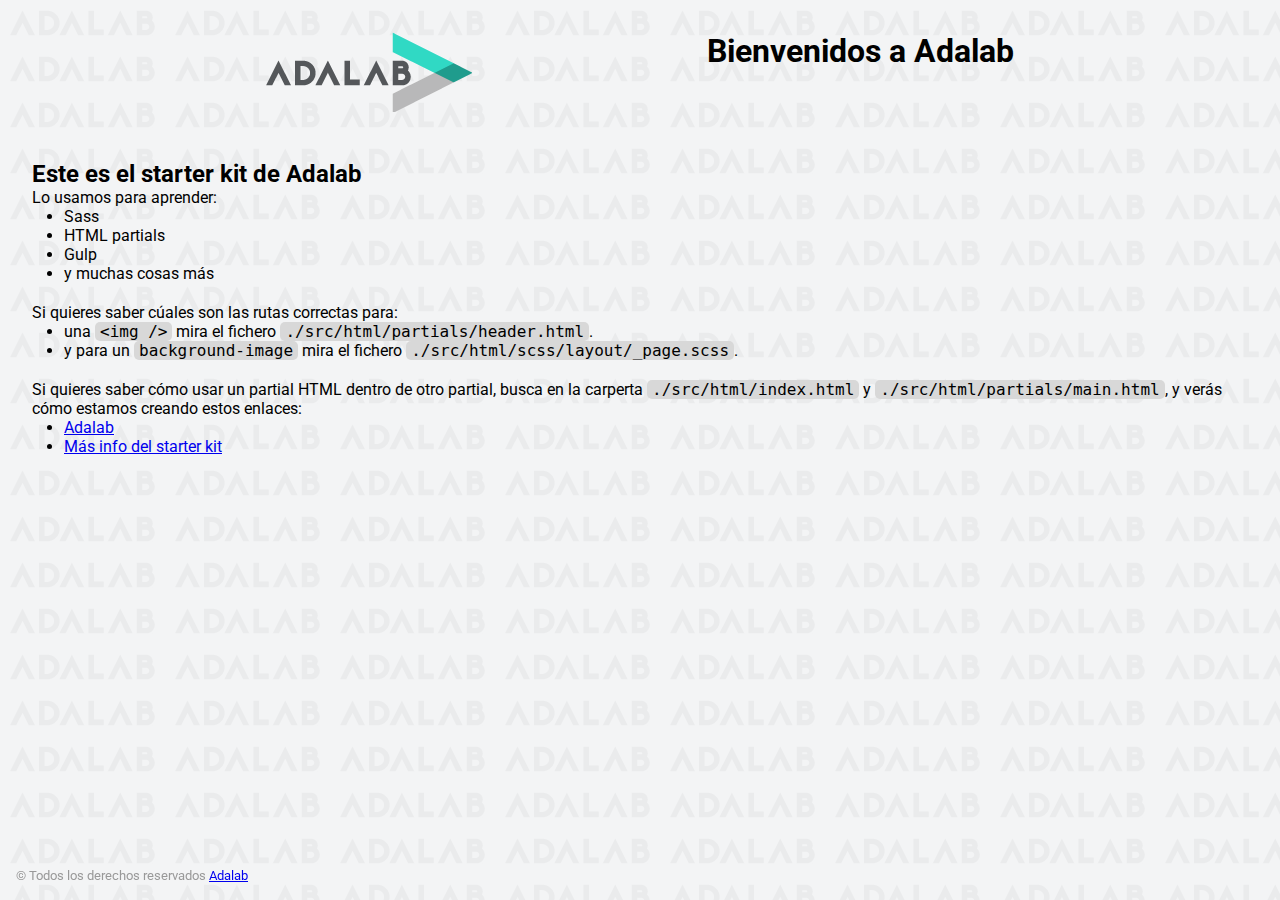
==== docs/index.html @ e3bce476 "¨firstcommit¨" ====
<!DOCTYPE html>
<html lang="es">
  <head>
    <meta charset="UTF-8" />
    <meta name="viewport" content="width=device-width, initial-scale=1" />
    <title>Adalab Web Starter Kit</title>
    <link href="https://fonts.googleapis.com/css?family=Roboto&display=swap" rel="stylesheet" />
    <link rel="stylesheet" href="./assets/css/main.css" />
    <link rel="icon" href="./assets/images/favicon.png" />
  </head>

  <body>
    <div class="page">
      <header class="page__header">
        <img src="./assets/images/logo-adalab.png" alt="Adalab">
        <h1>Bienvenidos a Adalab</h1>
      </header>

      <main class="page__main">
        <h2>Este es el starter kit de Adalab</h2>
        <p>Lo usamos para aprender:</p>
        <ul class="main__list">
          <li>Sass</li>
          <li>HTML partials</li>
          <li>Gulp</li>
          <li>y muchas cosas más</li>
        </ul>
        <p>Si quieres saber cúales son las rutas correctas para:</p>
        <ul class="main__list">
          <li>
            una <code class="code">&lt;img /&gt;</code> mira el fichero
            <code class="code">./src/html/partials/header.html</code>.
          </li>
          <li>
            y para un <code class="code">background-image</code> mira el fichero
            <code class="code">./src/html/scss/layout/_page.scss</code>.
          </li>
        </ul>
        <p>
          Si quieres saber cómo usar un partial HTML dentro de otro partial, busca en la carperta
          <code class="code">./src/html/index.html</code> y
          <code class="code">./src/html/partials/main.html</code>, y verás cómo estamos creando estos
          enlaces:
        </p>
        <ul class="main__list">
          <li>
            <a class="link__adalab" href="https://adalab.es">Adalab</a>

          </li>
          <li>
            <a class="" href="./more-info.html">Más info del starter kit</a>

          </li>
        </ul>
      </main>

      <footer class="page__footer">
        <small>
          &copy; Todos los derechos reservados
          <a class="link__adalab" href="https://adalab.es">Adalab</a>

        </small>
      </footer>

    </div>
    <script src="./assets/js/main.js"></script>
  </body>
</html>
---- docs/assets/css/main.css ----
*{box-sizing:border-box;margin:0;padding:0}.code{font-size:16px;background:#d8d8d8;padding:0 5px;border-radius:5px}.link__adalab:hover{background-color:#099d8d;color:#fff}.link__github:hover{background-color:#CCC;color:#000}body{padding:2rem;height:100vh;background-image:url("../images/bg-adalab.png");background-color:#f3f4f5;font-family:"Roboto",sans-serif}.page__header{display:flex;justify-content:space-evenly;margin-bottom:3rem}.page__footer{position:fixed;left:0;bottom:0;width:100vw;padding:1rem;color:#999}.main__list{padding-left:2rem;padding-bottom:20px}
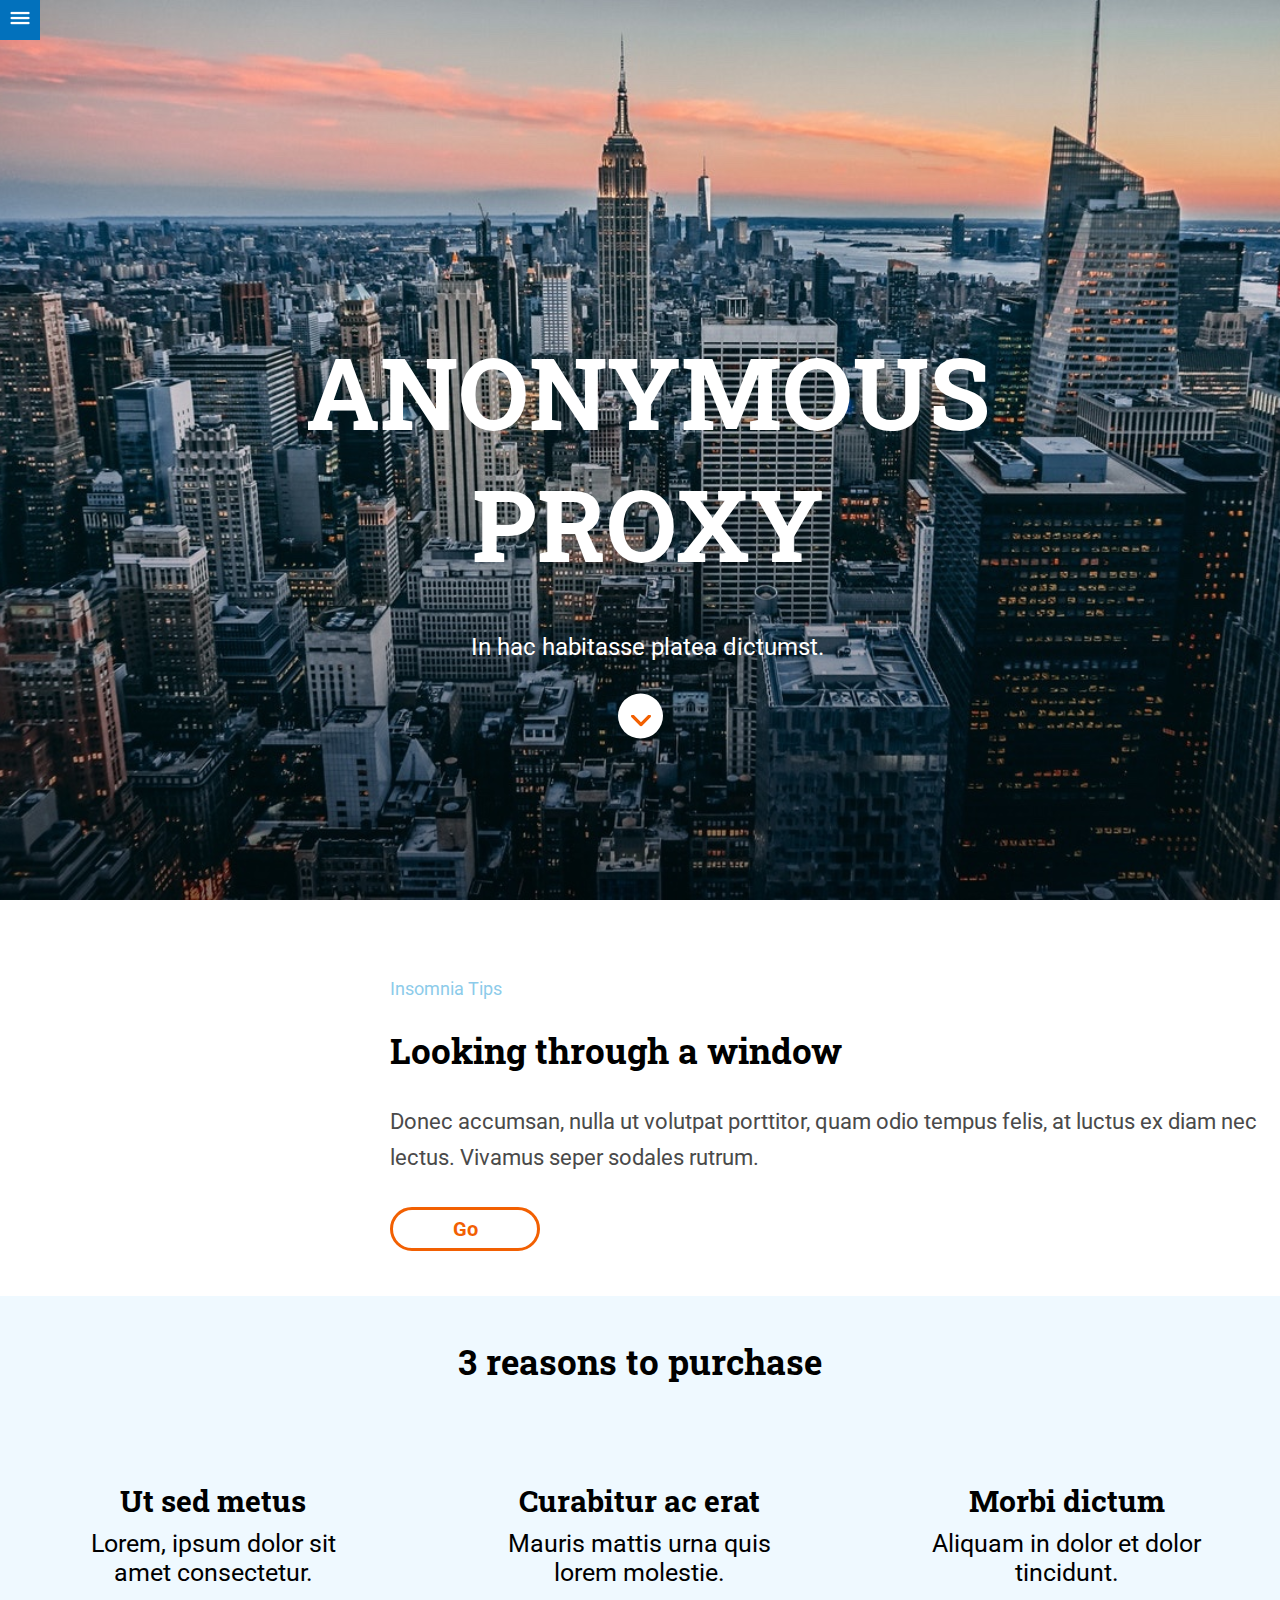
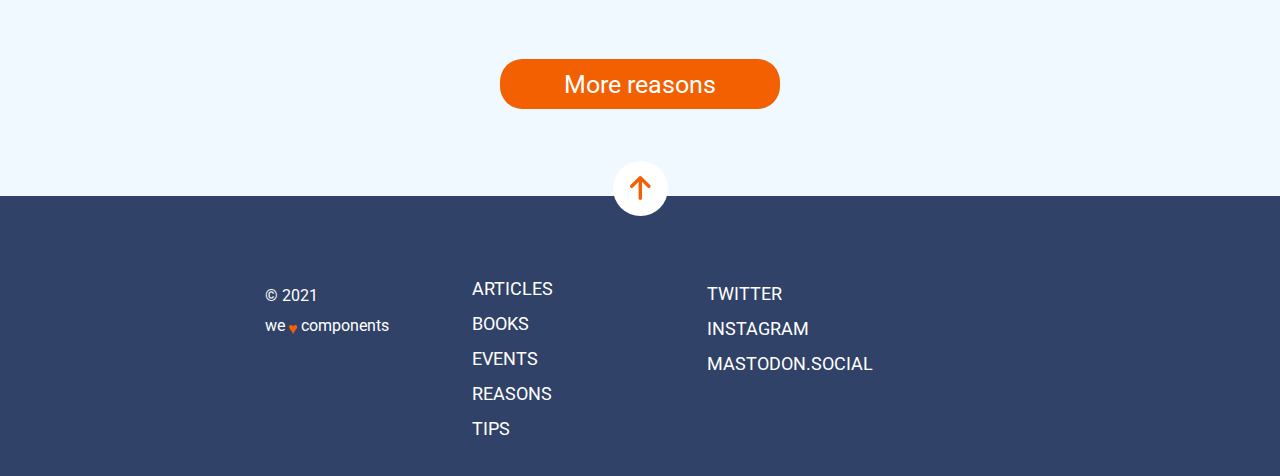
==== commit cbaf7a1a: "¨update¨" ====
--- a/docs/index.html
+++ b/docs/index.html
@@ -3,66 +3,90 @@
   <head>
     <meta charset="UTF-8" />
     <meta name="viewport" content="width=device-width, initial-scale=1" />
-    <title>Adalab Web Starter Kit</title>
-    <link href="https://fonts.googleapis.com/css?family=Roboto&display=swap" rel="stylesheet" />
+    <title>Anonymus proxy</title>
+    <link
+      href="https://fonts.googleapis.com/css2?family=Open+Sans:wght@300&family=Roboto+Slab:wght@700&family=Roboto:wght@100&family=Rubik:wght@300&display=swap"
+      rel="stylesheet"
+    />
+    <link
+      href="https://fonts.googleapis.com/css?family=Roboto&display=swap"
+      rel="stylesheet"
+    />
     <link rel="stylesheet" href="./assets/css/main.css" />
-    <link rel="icon" href="./assets/images/favicon.png" />
   </head>
 
   <body>
-    <div class="page">
-      <header class="page__header">
-        <img src="./assets/images/logo-adalab.png" alt="Adalab">
-        <h1>Bienvenidos a Adalab</h1>
-      </header>
+    <header>
+        <nav class="icon">
+              <a class="icon__link" href="https://adalab.es/"><img class="icon__image" src="./assets/images/menu-icon.png" alt="Adalab website"></a>
+              </a>
+          </nav>
+
+          
+      <a id="header"><div class="hero"></a>
+          <h1 class="hero__title" >ANONYMOUS PROXY</h1>
+          <p class="hero__title--text">In hac habitasse platea dictumst.</p>
+          <a class="arrowdown" href="#reasons"><img class="arrowdown__image" src="./assets/images/ico-scroll-down.svg" alt="reasons"></a>
+      </div>
 
-      <main class="page__main">
-        <h2>Este es el starter kit de Adalab</h2>
-        <p>Lo usamos para aprender:</p>
-        <ul class="main__list">
-          <li>Sass</li>
-          <li>HTML partials</li>
-          <li>Gulp</li>
-          <li>y muchas cosas más</li>
-        </ul>
-        <p>Si quieres saber cúales son las rutas correctas para:</p>
-        <ul class="main__list">
-          <li>
-            una <code class="code">&lt;img /&gt;</code> mira el fichero
-            <code class="code">./src/html/partials/header.html</code>.
-          </li>
-          <li>
-            y para un <code class="code">background-image</code> mira el fichero
-            <code class="code">./src/html/scss/layout/_page.scss</code>.
-          </li>
-        </ul>
-        <p>
-          Si quieres saber cómo usar un partial HTML dentro de otro partial, busca en la carperta
-          <code class="code">./src/html/index.html</code> y
-          <code class="code">./src/html/partials/main.html</code>, y verás cómo estamos creando estos
-          enlaces:
+    </header>
+    <main>
+      <section class="tips">
+        <smal class="tips__small">Insomnia Tips</smal>
+        <h2 class="tips__title">Looking through a window</h2>
+        <p class="tips__title--text">
+          Donec accumsan, nulla ut volutpat porttitor, quam odio tempus felis, at
+          luctus ex diam nec lectus. Vivamus seper sodales rutrum.
         </p>
-        <ul class="main__list">
-          <li>
-            <a class="link__adalab" href="https://adalab.es">Adalab</a>
+        <a class="Gobutton" href="./reasons.html">Go</a>
+      </section>
 
-          </li>
-          <li>
-            <a class="" href="./more-info.html">Más info del starter kit</a>
+      
+      <a id="reasons"><section class="reasons"></a>
+        <h2 class="reasons__title">3 reasons to purchase</h2>
+        <div class="reasons__item1">
+          <h3 class="reasonsname">Ut sed metus</h3>
+          <p class="reasonstext">Lorem, ipsum dolor sit amet consectetur.</p>
+        </div>
+        <div class="reasons__item2">
+          <h3 class="reasonsname">Curabitur ac erat</h3>
+          <p class="reasonstext">Mauris mattis urna quis lorem molestie.</p>
+        </div>
+        <div class="reasons__item3">
+          <h3 class="reasonsname">Morbi dictum</h3>
+          <p class="reasonstext">Aliquam in dolor et dolor tincidunt.</p>
+        </div>
+        <div class="reasons__item4">
+          <button class="reasonsbutton">More reasons</button>
+        </div>
+      </section>
 
-          </li>
-        </ul>
-      </main>
+    </main>
+    <footer class="footer">
+      <a class="arrowup" href="#header"><img src="./assets/images/ico-arrow.svg" alt="arrow up"></a>
+      <section class="nav">
+      <nav class="firstbox">
+          <ul>
+              <li><a class="firstbox__link" href="https://adalab.es/">Articles</a></li>
+              <li ><a class="firstbox__link" href="https://adalab.es/">Books</a></li>
+              <li ><a class="firstbox__link" href="https://adalab.es/"> Events</a></li>
+              <li ><a class="firstbox__link" href="https://adalab.es/">Reasons</a></li>
+              <li ><a class="firstbox__link"href="https://adalab.es/">Tips</a></li>
+          </ul>
+          </nav>
+          <nav class="secondbox">
+
+          <ul >
+              <li ><a class="secondbox__link" href="https://adalab.es/">Twitter</a></li>
+              <li ><a class="secondbox__link" href="https://adalab.es/">Instagram</a></li>
+              <li ><a class="secondbox__link" href="https://adalab.es/">Mastodon.social</a></li>
+          </ul>
+      </nav>
+      </section>
+      <section class="small">
+      <small class="small__year">&copy; 2021</small>
+      <smal class="small__components">we <span class="small__components--heart">&hearts;</span>components</small>
 
-      <footer class="page__footer">
-        <small>
-          &copy; Todos los derechos reservados
-          <a class="link__adalab" href="https://adalab.es">Adalab</a>
-
-        </small>
-      </footer>
-
-    </div>
-    <script src="./assets/js/main.js"></script>
+    </footer>
   </body>
 </html>
--- a/docs/assets/css/main.css
+++ b/docs/assets/css/main.css
@@ -1 +1 @@
-*{box-sizing:border-box;margin:0;padding:0}.code{font-size:16px;background:#d8d8d8;padding:0 5px;border-radius:5px}.link__adalab:hover{background-color:#099d8d;color:#fff}.link__github:hover{background-color:#CCC;color:#000}body{padding:2rem;height:100vh;background-image:url("../images/bg-adalab.png");background-color:#f3f4f5;font-family:"Roboto",sans-serif}.page__header{display:flex;justify-content:space-evenly;margin-bottom:3rem}.page__footer{position:fixed;left:0;bottom:0;width:100vw;padding:1rem;color:#999}.main__list{padding-left:2rem;padding-bottom:20px}
+*{box-sizing:border-box;margin:0;padding:0;font-family:"Roboto",sans-serif;list-style-type:none}.icon{display:flex;flex-direction:column;align-items:center;justify-content:center;position:fixed;background-color:#0271bc;width:40px;height:40px}.icon__image{width:22px;height:20px}.hero{height:100vh;width:100%;background-image:url(../images/cover.jpg);background-size:cover;background-position:center;display:flex;flex-direction:column;align-items:center;text-align:center;justify-content:center}@media (min-width: 768px){.hero{background-blend-mode:multiply}}.hero__title{font-family:"Roboto Slab",serif;font-size:42px;width:290px;height:110px;font-weight:bold;margin:240px 0 10px 15px;color:#fff}@media (min-width: 768px){.hero__title{width:690px;height:212px;align-items:center;font-size:80px;margin-top:500px;transform:translateY(-80%)}}@media (min-width: 768px) and (min-width: 1200px){.hero__title{font-size:100px}}.hero__title--text{width:290px;height:21px;margin:10px 0 45px 15px;font-family:"Roboto",sans-serif;font-size:16px;color:#fff;align-items:center}@media (min-width: 768px){.hero__title--text{width:360px;height:32px;font-size:24px;transform:translateY(-550%)}}@media (min-width: 768px) and (min-width: 1200px){.hero__title--text{margin-top:70px}}.arrowdown{align-items:center;background-color:#fff;width:45px;height:45px;border-radius:50%;padding:18px 12px 15.3px 13px}@media (min-width: 768px){.arrowdown{transform:translateY(-400%)}}@media (min-width: 768px) and (min-width: 1200px){.arrowdown{transform:translateY(-370%)}}.tips{width:100%;align-items:center;padding:30px 15px 45px}@media all and (min-width: 678px){.tips{padding-left:50px}}@media all and (min-width: 1200px){.tips{padding-left:390px;padding-top:70px}}.tips__small{color:#8ccbea;width:90px;height:30px;margin:0 200px 1px 0;font-family:"Roboto",sans-serif;font-size:14px;line-height:2.14}@media all and (min-width: 1200px){.tips__small{font-size:18px}}.tips__title{margin:1px 0 15px;font-family:"Roboto Slab", serif;font-size:25px;font-weight:bold;line-height:1.25;color:#000;width:280px;height:60px}@media all and (min-width: 678px){.tips__title{width:400px;font-size:30px;margin-top:20px}}@media all and (min-width: 1200px){.tips__title{width:500px;font-size:35px}}.tips__title--text{font-size:"Roboto",sans-serif;font-size:18px;line-height:1.67;color:#4a4a4a}@media all and (min-width: 1200px){.tips__title--text{width:900px;font-size:22px}}.Gobutton{display:flex;flex-direction:column;justify-content:center;align-items:center;text-decoration:none;color:#f26002;border:2px solid #f26002;width:80px;height:40px;margin:30px 214px 0 0;padding:0 25px 0 26px;border-radius:40.5px;font-weight:bold;transition:all ease 3s}@media all and (min-width: 1200px){.Gobutton{width:150px;height:44px;border:3px solid #f26002;font-size:20px}}.Gobutton:hover{background-color:#f26002;color:#fff}.reasons{width:100%;height:700px;background-color:#eff9ff;font-family:"Roboto Slab", serif;display:grid;text-align:center;grid-template-columns:1fr;grid-template-rows:1fr 1fr 1fr 1fr 1fr}@media all and (min-width: 768px){.reasons{width:100%;height:400px;grid-template-columns:1fr 1fr 1fr;grid-template-rows:1fr 1fr 1fr}}@media all and (min-width: 768px) and (min-width: 1200px){.reasons{height:500px}}.reasons__title{font-family:"Roboto Slab",serif;margin-top:50px;font-size:24px;line-height:30px;grid-row:1/2}@media all and (min-width: 768px){.reasons__title{font-size:26px;grid-column:2/3;grid-row:1/4}}@media all and (min-width: 768px) and (min-width: 1200px){.reasons__title{font-size:35px}}.reasons__item1{font-family:"Roboto Slab",serif;grid-row:2/3}@media all and (min-width: 768px){.reasons__item1{grid-column:1/2;grid-row:2/3}}.reasons__item2{font-family:"Roboto Slab",serif;grid-row:3/4}@media all and (min-width: 768px){.reasons__item2{grid-column:2/3;grid-row:2/3}}.reasons__item3{font-family:"Roboto Slab",serif;grid-row:4/5}@media all and (min-width: 768px){.reasons__item3{grid-column:3/3;grid-row:2/3}}.reasons__item4{font-family:"Roboto Slab",serif;grid-row:5/6}@media all and (min-width: 768px){.reasons__item4{grid-column:2/3;grid-row:3/4}}.reasonsname{font-family:"Roboto Slab",serif;font-size:18px;margin:18px}@media all and (min-width: 768px){.reasonsname{height:30px;align-items:center;font-size:24px}}@media all and (min-width: 768px) and (min-width: 1200px){.reasonsname{font-size:30px}}.reasonstext{width:200px;font-family:"Roboto",sans-serif;font-size:18px;margin-bottom:40px;margin:auto}@media all and (min-width: 1200px){.reasonstext{width:300px;font-size:25px}}.reasonsbutton{background-color:#f26002;border:none;color:#fff;font-size:20px;width:184px;height:45px;margin:45px 53px 0;padding:0 29.5px 0 30.5px;border-radius:22.5px;transform:translateY(-30px);transition:all ease 1s}@media all and (min-width: 1200px){.reasonsbutton{width:280px;height:50px;font-size:25px;transform:translateY(-15px)}}.reasonsbutton:hover{background-color:#304268;color:#fff}.footer{height:465px;width:100%;background-color:#304268}@media all and (min-width: 768px){.footer{height:280px}}.arrowup{background-color:white;width:45px;height:45px;border-radius:50%;display:flex;justify-content:center;align-items:center;margin:auto;transform:translateY(-20px)}@media all and (min-width: 1200px){.arrowup{width:55px;height:55px;transform:translateY(-35px)}}.nav{display:flex;flex-direction:column}@media all and (min-width: 768px){.nav{padding-top:20px;display:flex;flex-direction:row;justify-content:flex-end}}.firstbox__link{display:flex;flex-direction:column;align-items:center;padding:7px;color:#fff;text-decoration:none;text-transform:uppercase}@media all and (min-width: 768px){.firstbox__link{display:inline-flex;align-items:center;transform:translateX(-170px);margin-right:90px}}@media all and (min-width: 768px) and (min-width: 1200px){.firstbox__link{transform:translate(-450px);font-size:18px}}.secondbox{display:flex;justify-content:center;align-items:center;margin-top:30px}@media all and (min-width: 768px){.secondbox{margin-top:-60px}}.secondbox__link{display:flex;flex-direction:column;align-items:center;padding:7px;color:#fff;text-decoration:none;text-transform:uppercase}@media all and (min-width: 768px){.secondbox__link{display:inline-flex;align-items:center;transform:translateX(-80px)}}@media all and (min-width: 768px) and (min-width: 1200px){.secondbox__link{transform:translateX(-400px);font-size:18px}}.small{display:flex;flex-direction:column;justify-content:center;align-items:center;margin-top:70px}@media all and (min-width: 768px){.small{transform:translateY(-230px);margin-right:560px}}.small__year{font-size:14px;width:290px;height:30px;text-align:center;color:#fff;font-size:14px}@media all and (min-width: 768px){.small__year{display:flex;padding-left:50px;font-size:16px}}.small__components{color:#fff;text-align:center;font-size:14px;width:290px;height:30px}@media all and (min-width: 768px){.small__components{display:flex;padding-left:50px;font-size:16px}}.small__components--heart{padding:3px;color:#f26002}
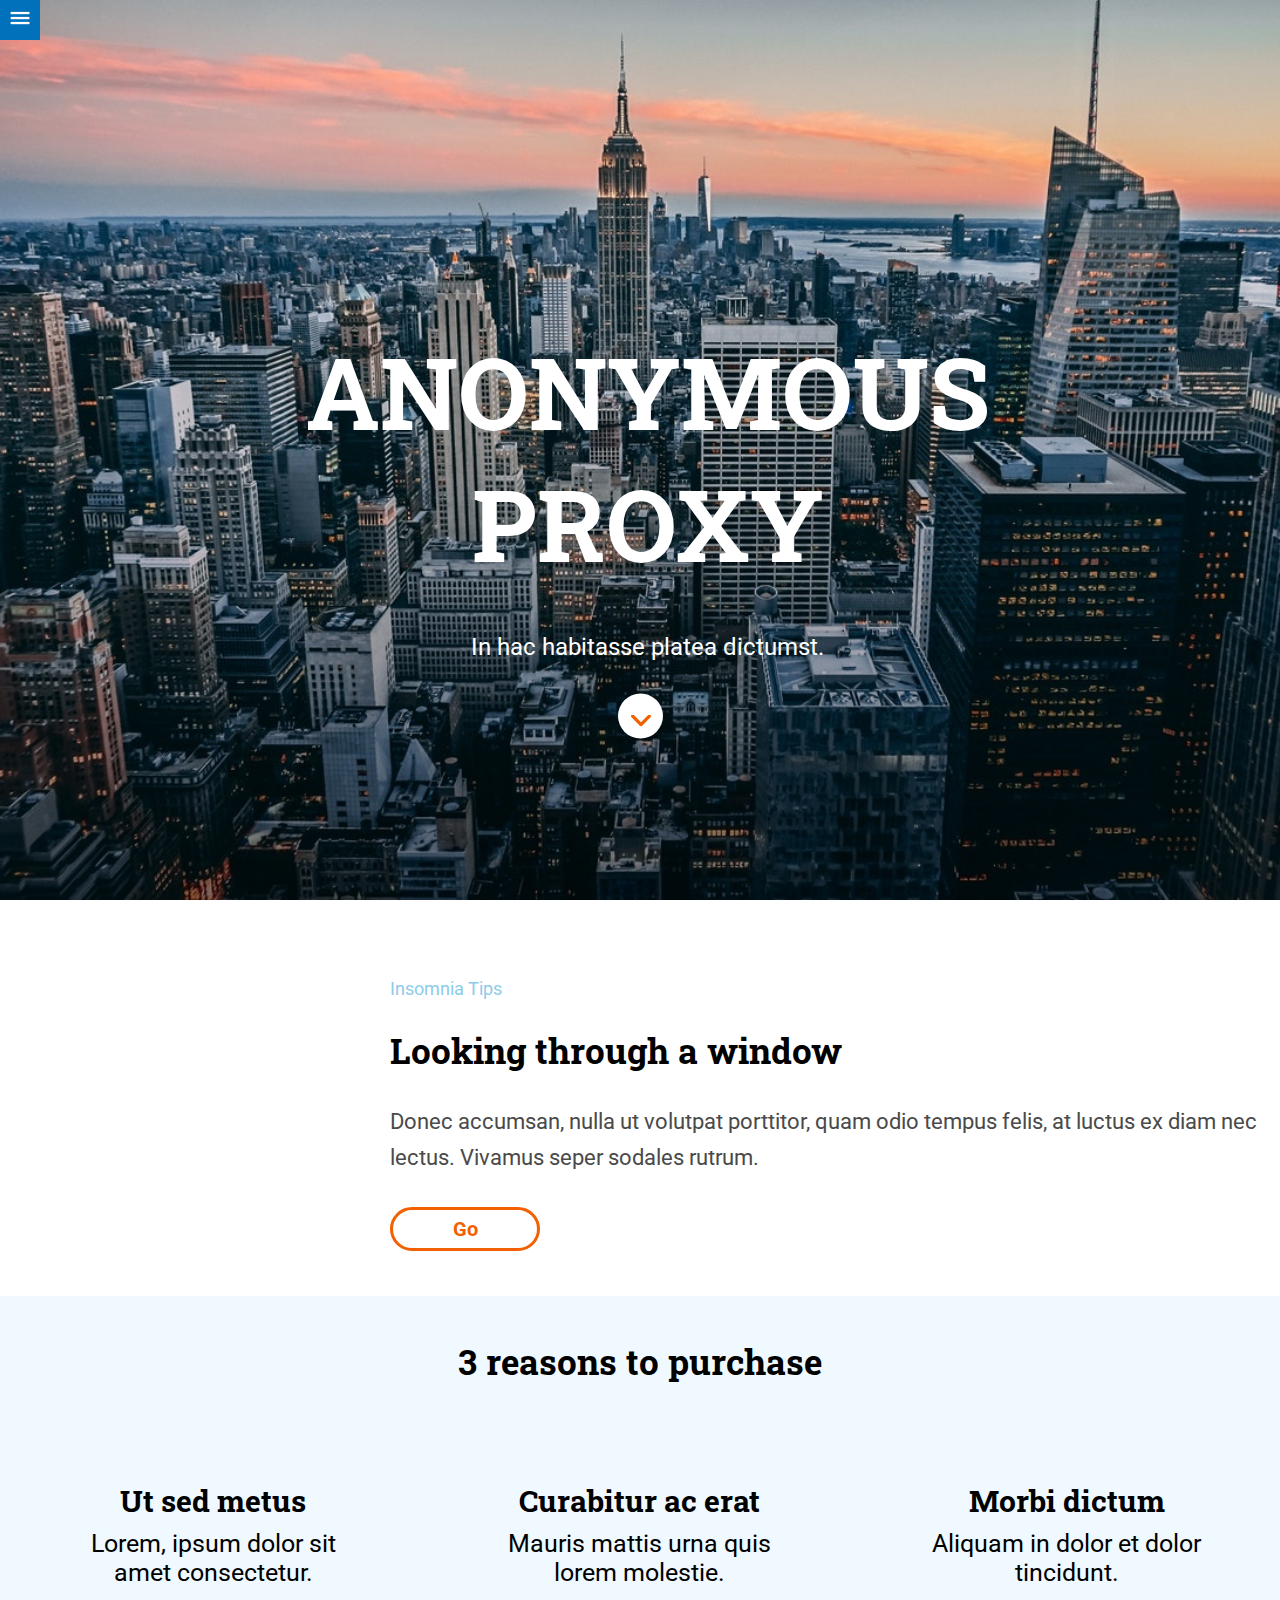
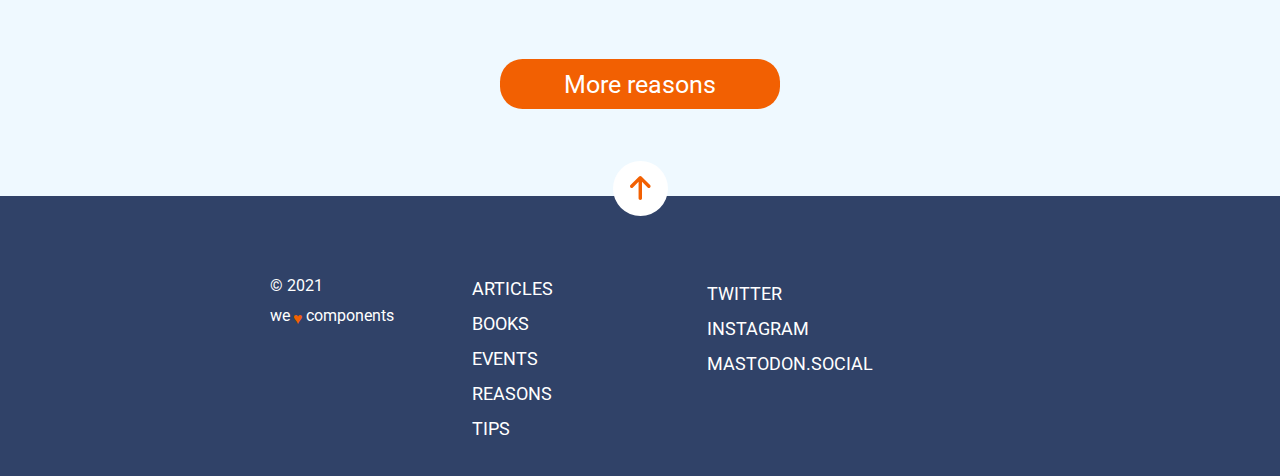
==== commit 5a0820de: "final" ====
--- a/docs/index.html
+++ b/docs/index.html
@@ -63,7 +63,7 @@
 
     </main>
     <footer class="footer">
-      <a class="arrowup" href="#header"><img src="./assets/images/ico-arrow.svg" alt="arrow up"></a>
+      <a class="footer__arrowup" href="#header"><img src="./assets/images/ico-arrow.svg" alt="arrow up"></a>
       <section class="nav">
       <nav class="firstbox">
           <ul>
--- a/docs/assets/css/main.css
+++ b/docs/assets/css/main.css
@@ -1 +1 @@
-*{box-sizing:border-box;margin:0;padding:0;font-family:"Roboto",sans-serif;list-style-type:none}.icon{display:flex;flex-direction:column;align-items:center;justify-content:center;position:fixed;background-color:#0271bc;width:40px;height:40px}.icon__image{width:22px;height:20px}.hero{height:100vh;width:100%;background-image:url(../images/cover.jpg);background-size:cover;background-position:center;display:flex;flex-direction:column;align-items:center;text-align:center;justify-content:center}@media (min-width: 768px){.hero{background-blend-mode:multiply}}.hero__title{font-family:"Roboto Slab",serif;font-size:42px;width:290px;height:110px;font-weight:bold;margin:240px 0 10px 15px;color:#fff}@media (min-width: 768px){.hero__title{width:690px;height:212px;align-items:center;font-size:80px;margin-top:500px;transform:translateY(-80%)}}@media (min-width: 768px) and (min-width: 1200px){.hero__title{font-size:100px}}.hero__title--text{width:290px;height:21px;margin:10px 0 45px 15px;font-family:"Roboto",sans-serif;font-size:16px;color:#fff;align-items:center}@media (min-width: 768px){.hero__title--text{width:360px;height:32px;font-size:24px;transform:translateY(-550%)}}@media (min-width: 768px) and (min-width: 1200px){.hero__title--text{margin-top:70px}}.arrowdown{align-items:center;background-color:#fff;width:45px;height:45px;border-radius:50%;padding:18px 12px 15.3px 13px}@media (min-width: 768px){.arrowdown{transform:translateY(-400%)}}@media (min-width: 768px) and (min-width: 1200px){.arrowdown{transform:translateY(-370%)}}.tips{width:100%;align-items:center;padding:30px 15px 45px}@media all and (min-width: 678px){.tips{padding-left:50px}}@media all and (min-width: 1200px){.tips{padding-left:390px;padding-top:70px}}.tips__small{color:#8ccbea;width:90px;height:30px;margin:0 200px 1px 0;font-family:"Roboto",sans-serif;font-size:14px;line-height:2.14}@media all and (min-width: 1200px){.tips__small{font-size:18px}}.tips__title{margin:1px 0 15px;font-family:"Roboto Slab", serif;font-size:25px;font-weight:bold;line-height:1.25;color:#000;width:280px;height:60px}@media all and (min-width: 678px){.tips__title{width:400px;font-size:30px;margin-top:20px}}@media all and (min-width: 1200px){.tips__title{width:500px;font-size:35px}}.tips__title--text{font-size:"Roboto",sans-serif;font-size:18px;line-height:1.67;color:#4a4a4a}@media all and (min-width: 1200px){.tips__title--text{width:900px;font-size:22px}}.Gobutton{display:flex;flex-direction:column;justify-content:center;align-items:center;text-decoration:none;color:#f26002;border:2px solid #f26002;width:80px;height:40px;margin:30px 214px 0 0;padding:0 25px 0 26px;border-radius:40.5px;font-weight:bold;transition:all ease 3s}@media all and (min-width: 1200px){.Gobutton{width:150px;height:44px;border:3px solid #f26002;font-size:20px}}.Gobutton:hover{background-color:#f26002;color:#fff}.reasons{width:100%;height:700px;background-color:#eff9ff;font-family:"Roboto Slab", serif;display:grid;text-align:center;grid-template-columns:1fr;grid-template-rows:1fr 1fr 1fr 1fr 1fr}@media all and (min-width: 768px){.reasons{width:100%;height:400px;grid-template-columns:1fr 1fr 1fr;grid-template-rows:1fr 1fr 1fr}}@media all and (min-width: 768px) and (min-width: 1200px){.reasons{height:500px}}.reasons__title{font-family:"Roboto Slab",serif;margin-top:50px;font-size:24px;line-height:30px;grid-row:1/2}@media all and (min-width: 768px){.reasons__title{font-size:26px;grid-column:2/3;grid-row:1/4}}@media all and (min-width: 768px) and (min-width: 1200px){.reasons__title{font-size:35px}}.reasons__item1{font-family:"Roboto Slab",serif;grid-row:2/3}@media all and (min-width: 768px){.reasons__item1{grid-column:1/2;grid-row:2/3}}.reasons__item2{font-family:"Roboto Slab",serif;grid-row:3/4}@media all and (min-width: 768px){.reasons__item2{grid-column:2/3;grid-row:2/3}}.reasons__item3{font-family:"Roboto Slab",serif;grid-row:4/5}@media all and (min-width: 768px){.reasons__item3{grid-column:3/3;grid-row:2/3}}.reasons__item4{font-family:"Roboto Slab",serif;grid-row:5/6}@media all and (min-width: 768px){.reasons__item4{grid-column:2/3;grid-row:3/4}}.reasonsname{font-family:"Roboto Slab",serif;font-size:18px;margin:18px}@media all and (min-width: 768px){.reasonsname{height:30px;align-items:center;font-size:24px}}@media all and (min-width: 768px) and (min-width: 1200px){.reasonsname{font-size:30px}}.reasonstext{width:200px;font-family:"Roboto",sans-serif;font-size:18px;margin-bottom:40px;margin:auto}@media all and (min-width: 1200px){.reasonstext{width:300px;font-size:25px}}.reasonsbutton{background-color:#f26002;border:none;color:#fff;font-size:20px;width:184px;height:45px;margin:45px 53px 0;padding:0 29.5px 0 30.5px;border-radius:22.5px;transform:translateY(-30px);transition:all ease 1s}@media all and (min-width: 1200px){.reasonsbutton{width:280px;height:50px;font-size:25px;transform:translateY(-15px)}}.reasonsbutton:hover{background-color:#304268;color:#fff}.footer{height:465px;width:100%;background-color:#304268}@media all and (min-width: 768px){.footer{height:280px}}.arrowup{background-color:white;width:45px;height:45px;border-radius:50%;display:flex;justify-content:center;align-items:center;margin:auto;transform:translateY(-20px)}@media all and (min-width: 1200px){.arrowup{width:55px;height:55px;transform:translateY(-35px)}}.nav{display:flex;flex-direction:column}@media all and (min-width: 768px){.nav{padding-top:20px;display:flex;flex-direction:row;justify-content:flex-end}}.firstbox__link{display:flex;flex-direction:column;align-items:center;padding:7px;color:#fff;text-decoration:none;text-transform:uppercase}@media all and (min-width: 768px){.firstbox__link{display:inline-flex;align-items:center;transform:translateX(-170px);margin-right:90px}}@media all and (min-width: 768px) and (min-width: 1200px){.firstbox__link{transform:translate(-450px);font-size:18px}}.secondbox{display:flex;justify-content:center;align-items:center;margin-top:30px}@media all and (min-width: 768px){.secondbox{margin-top:-60px}}.secondbox__link{display:flex;flex-direction:column;align-items:center;padding:7px;color:#fff;text-decoration:none;text-transform:uppercase}@media all and (min-width: 768px){.secondbox__link{display:inline-flex;align-items:center;transform:translateX(-80px)}}@media all and (min-width: 768px) and (min-width: 1200px){.secondbox__link{transform:translateX(-400px);font-size:18px}}.small{display:flex;flex-direction:column;justify-content:center;align-items:center;margin-top:70px}@media all and (min-width: 768px){.small{transform:translateY(-230px);margin-right:560px}}.small__year{font-size:14px;width:290px;height:30px;text-align:center;color:#fff;font-size:14px}@media all and (min-width: 768px){.small__year{display:flex;padding-left:50px;font-size:16px}}.small__components{color:#fff;text-align:center;font-size:14px;width:290px;height:30px}@media all and (min-width: 768px){.small__components{display:flex;padding-left:50px;font-size:16px}}.small__components--heart{padding:3px;color:#f26002}
+*{box-sizing:border-box;margin:0;padding:0;font-family:"Roboto",sans-serif;list-style-type:none}.icon{display:flex;flex-direction:column;align-items:center;justify-content:center;position:fixed;background-color:#0271bc;width:40px;height:40px}.icon__image{width:22px;height:20px}.hero{height:100vh;max-width:100%;background-image:url(../images/cover.jpg);background-size:cover;background-position:center;display:flex;flex-direction:column;align-items:center;text-align:center;justify-content:center}.hero__title{font-family:"Roboto Slab",serif;font-size:42px;width:290px;height:110px;font-weight:bold;margin:240px 0 10px 15px;color:#fff}@media (min-width: 768px){.hero__title{width:690px;height:212px;align-items:center;font-size:80px;margin-top:500px;transform:translateY(-80%)}}@media (min-width: 768px) and (min-width: 1200px){.hero__title{font-size:100px}}.hero__title--text{width:290px;height:21px;margin:10px 0 45px 15px;font-family:"Roboto",sans-serif;font-size:16px;color:#fff;align-items:center}@media (min-width: 768px){.hero__title--text{width:360px;height:32px;font-size:24px;transform:translateY(-550%)}}@media (min-width: 768px) and (min-width: 1200px){.hero__title--text{margin-top:70px}}.arrowdown{align-items:center;background-color:#fff;width:45px;height:45px;border-radius:50%;padding:18px 12px 15.3px 13px}@media (min-width: 768px){.arrowdown{transform:translateY(-400%)}}@media (min-width: 768px) and (min-width: 1200px){.arrowdown{transform:translateY(-370%)}}.tips{width:100%;align-items:center;padding:30px 15px 45px}@media all and (min-width: 678px){.tips{padding-left:50px}}@media all and (min-width: 1200px){.tips{padding-left:390px;padding-top:70px}}.tips__small{color:#8ccbea;width:90px;height:30px;margin:0 200px 1px 0;font-family:"Roboto",sans-serif;font-size:14px;line-height:2.14}@media all and (min-width: 1200px){.tips__small{font-size:18px}}.tips__title{margin:1px 0 15px;font-family:"Roboto Slab", serif;font-size:25px;font-weight:bold;line-height:1.25;color:#000;width:280px;height:60px}@media all and (min-width: 678px){.tips__title{width:400px;font-size:30px;margin-top:20px}}@media all and (min-width: 1200px){.tips__title{width:500px;font-size:35px}}.tips__title--text{font-size:"Roboto",sans-serif;font-size:18px;line-height:1.67;color:#4a4a4a}@media all and (min-width: 1200px){.tips__title--text{width:900px;font-size:22px}}.Gobutton{display:flex;flex-direction:column;justify-content:center;align-items:center;text-decoration:none;color:#f26002;border:2px solid #f26002;width:80px;height:40px;margin:30px 214px 0 0;padding:0 25px 0 26px;border-radius:40.5px;font-weight:bold;transition:all ease 3s}@media all and (min-width: 1200px){.Gobutton{width:150px;height:44px;border:3px solid #f26002;font-size:20px}}.Gobutton:hover{background-color:#f26002;color:#fff}.reasons{width:100%;height:700px;background-color:#eff9ff;font-family:"Roboto Slab", serif;display:grid;text-align:center;grid-template-columns:1fr;grid-template-rows:1fr 1fr 1fr 1fr 1fr}@media all and (min-width: 768px){.reasons{width:100%;height:400px;grid-template-columns:1fr 1fr 1fr;grid-template-rows:1fr 1fr 1fr}}@media all and (min-width: 768px) and (min-width: 1200px){.reasons{height:500px}}.reasons__title{font-family:"Roboto Slab",serif;margin-top:50px;font-size:24px;line-height:30px;grid-row:1/2}@media all and (min-width: 768px){.reasons__title{font-size:26px;grid-column:2/3;grid-row:1/4}}@media all and (min-width: 768px) and (min-width: 1200px){.reasons__title{font-size:35px}}.reasons__item1{font-family:"Roboto Slab",serif;grid-row:2/3}@media all and (min-width: 768px){.reasons__item1{grid-column:1/2;grid-row:2/3}}.reasons__item2{font-family:"Roboto Slab",serif;grid-row:3/4}@media all and (min-width: 768px){.reasons__item2{grid-column:2/3;grid-row:2/3}}.reasons__item3{font-family:"Roboto Slab",serif;grid-row:4/5}@media all and (min-width: 768px){.reasons__item3{grid-column:3/3;grid-row:2/3}}.reasons__item4{font-family:"Roboto Slab",serif;grid-row:5/6}@media all and (min-width: 768px){.reasons__item4{grid-column:2/3;grid-row:3/4}}.reasonsname{font-family:"Roboto Slab",serif;font-size:18px;margin:18px}@media all and (min-width: 768px){.reasonsname{height:30px;align-items:center;font-size:24px}}@media all and (min-width: 768px) and (min-width: 1200px){.reasonsname{font-size:30px}}.reasonstext{width:200px;font-family:"Roboto",sans-serif;font-size:18px;margin-bottom:40px;margin:auto}@media all and (min-width: 1200px){.reasonstext{width:300px;font-size:25px}}.reasonsbutton{background-color:#f26002;border:none;color:#fff;font-size:20px;width:184px;height:45px;margin:45px 53px 0;padding:0 29.5px 0 30.5px;border-radius:22.5px;transform:translateY(-30px);transition:all ease 1s}@media all and (min-width: 1200px){.reasonsbutton{width:280px;height:50px;font-size:25px;transform:translateY(-15px)}}.reasonsbutton:hover{background-color:#304268;color:#fff}.footer{height:500px;width:100%;background-color:#304268}@media all and (min-width: 768px){.footer{height:280px}}.footer__arrowup{background-color:white;width:45px;height:45px;border-radius:50%;display:flex;justify-content:center;align-items:center;margin:auto;transform:translateY(-20px);-webkit-animation-name:arrow;animation-name:arrow;-webkit-animation-iteration-count:3;animation-iteration-count:3;-webkit-animation-duration:3s;animation-duration:3s}@-webkit-keyframes arrow{0%{transform:translateY(200px)}100%{transform:translateY(-100)}}@keyframes arrow{0%{transform:translateY(200px)}100%{transform:translateY(-100)}}@media all and (min-width: 1200px){.footer__arrowup{width:55px;height:55px;transform:translateY(-35px)}}.nav{display:flex;flex-direction:column}@media all and (min-width: 768px){.nav{padding-top:20px;display:flex;flex-direction:row;justify-content:flex-end}}.firstbox__link{display:flex;flex-direction:column;align-items:center;padding:7px;color:#fff;text-decoration:none;text-transform:uppercase}@media all and (min-width: 768px){.firstbox__link{display:inline-flex;transform:translateX(-170px);margin-right:90px}}@media all and (min-width: 768px) and (min-width: 1200px){.firstbox__link{transform:translate(-450px);font-size:18px}}.secondbox{display:flex;justify-content:center;align-items:center;margin-top:30px}@media all and (min-width: 768px){.secondbox{margin-top:-60px}}.secondbox__link{display:flex;flex-direction:column;align-items:center;padding:7px;color:#fff;text-decoration:none;text-transform:uppercase}@media all and (min-width: 768px){.secondbox__link{display:inline-flex;transform:translateX(-80px)}}@media all and (min-width: 768px) and (min-width: 1200px){.secondbox__link{transform:translateX(-400px);font-size:18px}}.small{display:flex;flex-direction:column;justify-content:center;align-items:center;margin-top:50px}@media all and (min-width: 768px){.small{transform:translateY(-230px);margin-right:500px;margin-top:70px}}@media all and (min-width: 768px) and (min-width: 1200px){.small{margin-right:550px;margin-top:60px}}.small__year{font-size:14px;width:290px;height:30px;text-align:center;color:#fff;font-size:14px}@media all and (min-width: 768px){.small__year{display:flex;padding-left:50px;font-size:16px}}.small__components{color:#fff;text-align:center;font-size:14px;width:290px;height:30px}@media all and (min-width: 768px){.small__components{display:flex;padding-left:50px;font-size:16px}}.small__components--heart{padding:3px;color:#f26002}
